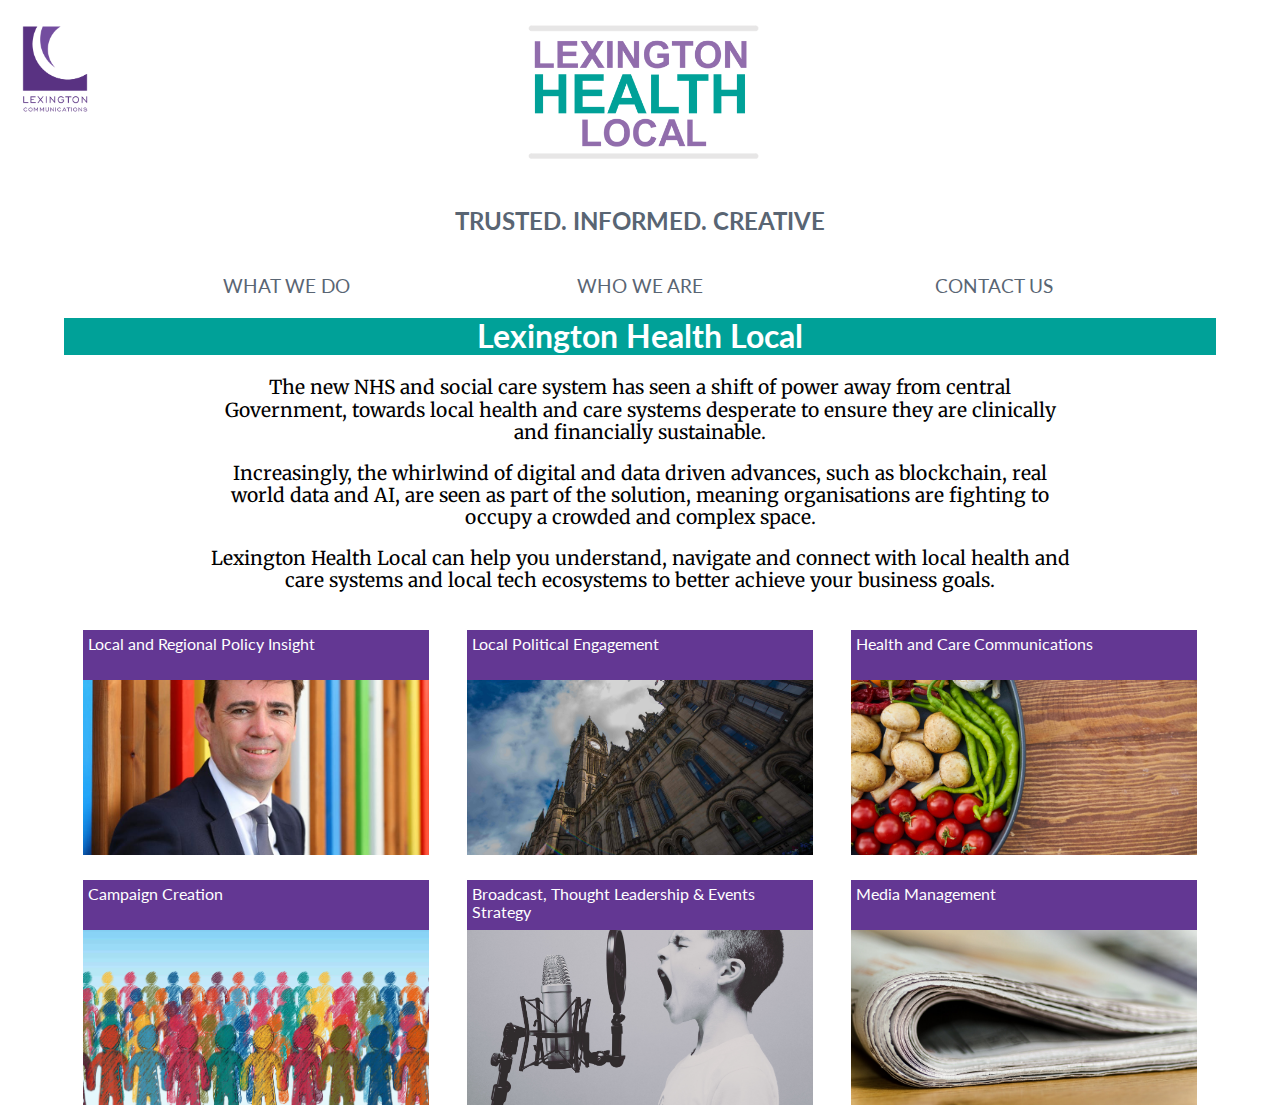
==== website/index.html @ 71df826f "Add files via upload" ====
<!DOCTYPE HTML>
<head>
    <link rel="shortcut icon" href="favicon.ico" />
    <title>Lexington Health Local</title>
    <meta name="viewport" content="width=device-width">
    <link href="https://fonts.googleapis.com/css?family=Lato|Merriweather" rel="stylesheet">
    <link rel="stylesheet" href="css/normalize.css" type="text/css">
    <link rel="stylesheet" href="css/style.css" type="text/css">
</head>
<body>
    <header>
        <div class="header-grid">
            <img class="headerlogo" src="img/logo.png" />
            <img class="locallogo" src="img/locallogo.png" /> 
        </div>
        <div class="center">   
            <h2>TRUSTED. INFORMED. CREATIVE</h2>
        </div>
        <nav>
            <ul>
                <li class="nested"><a href="index.html" class="active">WHAT WE DO</a>
                    <ul class="nest">
                        <li><a href="local.html">Local and Regional Policy Insight</a></li>
                        <li><a href="engagement.html">Local Political Engagement</a></li>
                        <li><a href="comms.html">Health and Care Communications</a></li>
                        <li><a href="campaign.html">Campaign Creation</a></li>
                        <li><a href="broadcast.html">Broadcast, Thought Leadership and Events Strategy</a></li>
                        <li><a href="media.html">Media Management</a></li>
                    </ul>    
                </li>
                <li><a href="about.html">WHO WE ARE</a></li>
                <li><a href="contact.html">CONTACT US</a></li>
            </ul>
        </nav>
    </header>

    <div class="wrapper">
        <div class="center">
            <h1 class="green">Lexington Health Local</h1>
            <div class="intro">
                <p>The new NHS and social care system has seen a shift of power away from central Government, towards local health and care systems desperate to ensure they are clinically and financially sustainable.</p>
                <p>Increasingly, the whirlwind of digital and data driven advances, such as blockchain, real world data and AI, are seen as part of the solution, meaning organisations are fighting to occupy a crowded and complex space.</p>
                <p>Lexington Health Local can help you understand, navigate and connect with local health and care systems and local tech ecosystems to better achieve your business goals.</p>
            </div>
            <div class="three-grid">
                <a href="local.html">
                    <div class="box box1">
                        <div class="titleblock"><p>Local and Regional Policy Insight</p></div>
                        <div class="contentblock"><p>An emphasis on greater devolution, local population health outcomes and more integrated care, has led to a diverse set of approaches across England, founded on complex relationships between multiple organisations and individuals.</p></div>
                    </div>
                </a>
                <a href="engagement.html">
                    <div class="box box2">
                        <div class="titleblock"><p>Local Political Engagement</p></div>
                        <div class="contentblock"><p>The impact of local politics on health and care systems has increased over the last few years and the NHS 10 year plan will push local responsibility, accountability and devolution even further. Understanding local politics, relationships and their impact on local health and care decision making is fundamental to achieving your aims.</p></div>
                    </div>
                </a>

                <a href="comms.html">
                    <div class="box box3">
                        <div class="titleblock"><p>Health and Care Communications</p></div>
                        <div class="contentblock"><p>We help businesses to work differently with new locally constituted health and care systems. To be successful organisations should establish partnerships and co-create projects, work with the wider healthtech ecosystem on creating testbeds, and develop messages that resonates across a diverse set of people.</p></div>
                    </div>
                </a>

                <a href="campaign.html">
                    <div class="box box4">
                        <div class="titleblock"><p>Campaign Creation</p></div>
                        <div class="contentblock"><p>Your case is more effective when there are a broad range of stakeholders advocating it. We help our clients to realise this, building relationships with politicians, patients, health and care system leaders, clinicians and the public, ensuring they understand and ultimately advocate your position.</p></div>
                    </div>
                </a>

                <a href="broadcast.html">
                    <div class="box box5">
                        <div class="titleblock"><p>Broadcast, Thought Leadership & Events Strategy</p></div>
                        <div class="contentblock"><p>Ensuring the wider system is aware of your successes with local health and care systems is essential. It allows you to shape the national policy environment and make further local connections.</p></div>
                    </div>
                </a>
                
                <a href="media.html">
                    <div class="box box6">
                        <div class="titleblock"><p>Media Management</p></div>
                        <div class="contentblock"><p>The health and care landscape is constantly changing. We work with you to formulate a media strategy designed to keep you ahead of the curve. When the news breaks, we brief clients on what they need to know and how it could affect their business. Media moves beyond the local, so we do too.</p></div>
                    </div>
                </a>
            </div>
        </div>
    </div>

</body>
---- website/css/style.css ----
.header-grid {
  display: grid;
  grid-template-columns: 1fr;
}
@media (min-width: 768px) {
  .header-grid {
    grid-template-columns: 1fr 1fr 1fr;
  }
}

.two-grid {
  display: grid;
  grid-template-columns: 1fr;
}
@media (min-width: 768px) {
  .two-grid {
    grid-template-columns: 1fr 2fr;
  }
}
@media (min-width: 992px) {
  .two-grid {
    grid-template-columns: 2fr 3fr;
  }
}
.two-grid a {
  text-decoration: none;
}

.two-grid-equal {
  display: grid;
  grid-template-columns: 1fr;
}
@media (min-width: 768px) {
  .two-grid-equal {
    grid-template-columns: 1fr 1fr;
  }
}

.three-grid {
  display: grid;
  grid-template-columns: 1fr;
  grid-template-rows: repeat(6, 250px);
}
@media (min-width: 768px) {
  .three-grid {
    grid-template-columns: 1fr 1fr;
    grid-template-rows: repeat(3, 250px);
  }
}
@media (min-width: 992px) {
  .three-grid {
    grid-template-columns: 1fr 1fr 1fr;
    grid-template-rows: repeat(2, 250px);
  }
}
.three-grid a {
  text-decoration: none;
}

.four-grid {
  display: grid;
  grid-template-columns: 1fr;
  grid-template-rows: repeat(4, 250px);
}
@media (min-width: 768px) {
  .four-grid {
    grid-template-columns: 1fr 1fr;
    grid-template-rows: repeat(2, 250px);
  }
}
@media (min-width: 992px) {
  .four-grid {
    grid-template-columns: 1fr 1fr 1fr 1fr;
    grid-template-rows: repeat(1, 250px);
  }
}
.four-grid a {
  text-decoration: none;
}

.center {
  width: 100%;
  margin: auto;
  text-align: center;
}
.center h2 {
  padding-bottom: 20px;
  color: #596573;
  font-family: "Lato", sans-serif;
}

.headerlogo {
  padding-top: 15px;
  padding-bottom: 15px;
  display: block;
  margin: auto;
  height: 100px;
}
@media (min-width: 768px) {
  .headerlogo {
    padding-top: 0;
    margin: 20px 15px 10px;
  }
}

.locallogo {
  margin: auto;
  display: block;
  width: 180px;
}
@media (min-width: 768px) {
  .locallogo {
    width: 284px;
    margin: 20px auto 10px;
  }
}

.content {
  margin-top: 7.5%;
}
.content img {
  width: 100%;
}

.contentText {
  font-size: 1.2em;
}
.contentText h2 {
  font-family: "Lato", sans-serif;
  color: #596573;
}
.contentText p {
  font-family: "Merriweather", serif;
}
@media (min-width: 768px) {
  .contentText {
    padding-left: 5%;
  }
  .contentText h2 {
    margin-top: 0;
  }
}
.contentText ul {
  font-family: "Merriweather", serif;
}

.intro {
  width: 80%;
  margin: auto;
  font-family: "Merriweather", serif;
  font-size: 1.2em;
}
@media (min-width: 768px) {
  .intro {
    width: 75%;
  }
}

nav {
  color: #596573;
  font-family: "Lato", sans-serif;
}
nav ul {
  list-style-type: none;
  width: 100%;
  padding: 0;
  text-align: center;
}
nav ul li {
  display: block;
  background-color: #596573;
  width: 80%;
  margin: 5px auto;
  font-size: 1em;
  text-align: center;
}
nav ul li a {
  width: 80%;
  margin: auto;
  color: white;
  display: block;
  text-decoration: none;
  padding: 0;
}
nav ul li a:hover {
  opacity: 0.5;
}
nav ul li a:active {
  color: #633793;
}
nav .nest {
  display: none;
}
@media (min-width: 768px) {
  nav ul {
    list-style-type: none;
    width: 100%;
    padding: 0;
    text-align: center;
  }
  nav ul li {
    background-color: white;
    display: inline-block;
    width: 25%;
    font-size: 1.2em;
    margin: 0 15px;
    text-align: center;
  }
  nav ul li a {
    color: #596573;
    display: block;
    text-decoration: none;
  }
  nav ul li a:hover {
    opacity: 0.5;
  }
  nav ul li a:active {
    color: #633793;
  }
  nav .nest {
    display: none;
    position: absolute;
    background-color: #fff;
    width: 100%;
    margin: auto;
    z-index: 1;
    font-size: 0.6em;
    left: 0;
    padding-top: 10px;
    padding-bottom: 10px;
  }
  nav .nest li {
    display: block;
    width: 100%;
    padding: 5px 0;
    margin: 0;
    text-align: center;
  }
  nav .nest li a {
    width: 80%;
    margin: auto;
  }
  nav .nested {
    position: relative;
  }
  nav .nested:hover .nest {
    display: block;
  }
}

.center {
  text-align: center;
}

.wrapper {
  width: 90%;
  margin: auto;
}
@media (min-width: 992px) {
  .wrapper {
    padding-top: 0;
  }
}
.wrapper h1 {
  font-family: "Lato", sans-serif;
  text-align: center;
  font-size: 2em;
  color: white;
}
.wrapper .green {
  background-color: #00a198;
}
.wrapper .purple {
  background-color: #596573;
}

.box {
  font-family: "Lato", sans-serif;
  color: #596573;
  height: 90%;
  width: 90%;
  margin: 5%;
  text-align: center;
  transition: all 0.5s;
  overflow: hidden;
}
.box .titleblock {
  height: 50px;
  position: relative;
  top: 0;
  background-color: #633793;
  color: white;
}
.box .titleblock p {
  margin-top: 0;
  margin-bottom: 0;
  padding: 5px 0 5px 5px;
  text-align: left;
  border: none;
}
.box .contentblock {
  margin-top: 0;
  height: 195px;
  position: relative;
  left: -100%;
  color: #596573;
  background-color: white;
  opacity: 0.7;
  transition: left 0.5s;
}
.box .contentblock p {
  margin-top: 0;
  padding: 10px;
}
.box:hover .contentblock {
  left: 0;
}
.box:hover .titleblock {
  background-color: #00a198;
}

.box1 {
  background-image: url("../img/burnham.jpg");
  background-size: cover;
}

.box2 {
  background-image: url("../img/local political engagement - manchester town hall.jpg");
  background-size: cover;
}

.box3 {
  background-image: url("../img/Health and Care communications.jpg");
  background-size: cover;
}

.box4 {
  background-image: url("../img/campaign.jpg");
  background-size: cover;
}

.box5 {
  background-image: url("../img/broadcast.jpg");
  background-size: cover;
}

.box6 {
  background-image: url("../img/newspapers-444448_1920.jpg");
  background-size: cover;
}

.valuesWrapper {
  text-align: center;
}
.valuesWrapper h3 {
  color: #596573;
  text-decoration: none;
  font-family: "Merriweather", serif;
}
.valuesWrapper h2 {
  font-family: "Lato", sans-serif;
  text-decoration: underline;
  padding-bottom: 15px;
  margin: 0;
}
.valuesWrapper p {
  font-family: "Merriweather", serif;
  padding-bottom: 20px;
}

.values {
  margin: 15px auto;
  width: 60%;
}
.values:nth-child(even) {
  color: #00a198;
}
.values:nth-child(odd) {
  color: #633793;
}

.colleague {
  text-align: center;
  margin-bottom: 25px;
  font-family: "Lato", sans-serif;
}
.colleague h3 {
  color: #596573;
  margin-bottom: 0;
}
.colleague h4 {
  margin: 5px 0 10px 0;
  color: #00a198;
}

.headshot {
  margin: auto;
  width: 120px;
  height: 160px;
  border-radius: 50%;
  background-size: cover;
  transition: all 0.4s;
}
.headshot:hover {
  opacity: 0.5;
}

.andy {
  background-image: url(../img/headshots/Andy.jpg);
}

.matt {
  background-image: url(../img/headshots/Matt.jpg);
}

.ben {
  background-image: url(../img/headshots/Ben.jpg);
}

.lauren {
  background-image: url(../img/headshots/Lauren.jpg);
}

.paul {
  background-image: url(../img/headshots/paul.jpg);
}

.burrows {
  background-image: url(../img/headshots/burrows.jpg);
}

.gina {
  background-image: url(../img/headshots/gina.jpg);
}

.bewick {
  background-image: url(../img/headshots/bewick.jpg);
}

/*# sourceMappingURL=style.css.map */
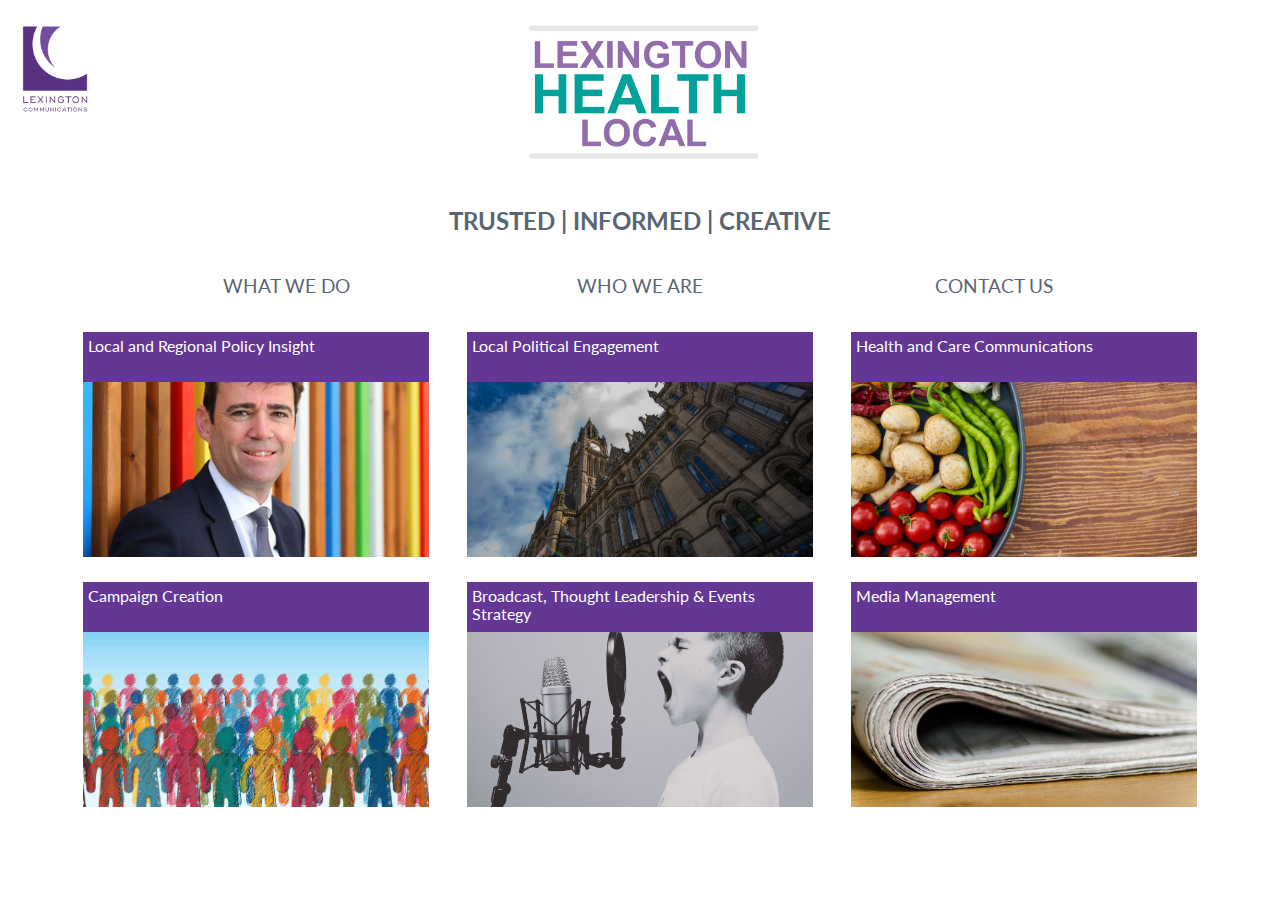
==== commit 891e35de: "Add files via upload" ====
--- a/website/index.html
+++ b/website/index.html
@@ -1,20 +1,21 @@
 <!DOCTYPE HTML>
 <head>
     <link rel="shortcut icon" href="favicon.ico" />
+    <meta charset="utf-8"/>
     <title>Lexington Health Local</title>
     <meta name="viewport" content="width=device-width">
-    <link href="https://fonts.googleapis.com/css?family=Lato|Merriweather" rel="stylesheet">
+    <link href="https://fonts.googleapis.com/css?family=Lato|Frank+Ruhl+Libre" rel="stylesheet">
     <link rel="stylesheet" href="css/normalize.css" type="text/css">
     <link rel="stylesheet" href="css/style.css" type="text/css">
 </head>
 <body>
     <header>
         <div class="header-grid">
-            <img class="headerlogo" src="img/logo.png" />
-            <img class="locallogo" src="img/locallogo.png" /> 
+            <a href="http://lexcomm.co.uk"><img class="headerlogo" src="img/logo.png" /></a>
+            <a href="index.html"><img class="locallogo" src="img/locallogo.png" /></a>
         </div>
         <div class="center">   
-            <h2>TRUSTED. INFORMED. CREATIVE</h2>
+            <h2>TRUSTED | INFORMED | CREATIVE</h2>
         </div>
         <nav>
             <ul>
@@ -28,7 +29,14 @@
                         <li><a href="media.html">Media Management</a></li>
                     </ul>    
                 </li>
-                <li><a href="about.html">WHO WE ARE</a></li>
+                <li class="nested"><a href="about.html">WHO WE ARE</a>
+                    <ul class="nest">
+                        <li><a href="about.html#intro">Our Role</a></li>
+                        <li><a href="about.html#ourTeam">Our Team</a></li>
+                        <li><a href="about.html#ourBoard">Our Advisory Board</a></li>
+                        <li><a href="about.html#ourValues">Our Values</a></li>
+                    </ul>  
+                </li>
                 <li><a href="contact.html">CONTACT US</a></li>
             </ul>
         </nav>
@@ -36,12 +44,6 @@
 
     <div class="wrapper">
         <div class="center">
-            <h1 class="green">Lexington Health Local</h1>
-            <div class="intro">
-                <p>The new NHS and social care system has seen a shift of power away from central Government, towards local health and care systems desperate to ensure they are clinically and financially sustainable.</p>
-                <p>Increasingly, the whirlwind of digital and data driven advances, such as blockchain, real world data and AI, are seen as part of the solution, meaning organisations are fighting to occupy a crowded and complex space.</p>
-                <p>Lexington Health Local can help you understand, navigate and connect with local health and care systems and local tech ecosystems to better achieve your business goals.</p>
-            </div>
             <div class="three-grid">
                 <a href="local.html">
                     <div class="box box1">
--- a/website/css/style.css
+++ b/website/css/style.css
@@ -130,7 +130,7 @@
   color: #596573;
 }
 .contentText p {
-  font-family: "Merriweather", serif;
+  font-family: "Frank Ruhl Libre", serif;
 }
 @media (min-width: 768px) {
   .contentText {
@@ -141,13 +141,13 @@
   }
 }
 .contentText ul {
-  font-family: "Merriweather", serif;
+  font-family: "Frank Ruhl Libre", serif;
 }
 
 .intro {
   width: 80%;
   margin: auto;
-  font-family: "Merriweather", serif;
+  font-family: "Frank Ruhl Libre", serif;
   font-size: 1.2em;
 }
 @media (min-width: 768px) {
@@ -255,6 +255,7 @@
 .wrapper {
   width: 90%;
   margin: auto;
+  padding-bottom: 100px;
 }
 @media (min-width: 992px) {
   .wrapper {
@@ -355,7 +356,7 @@
 .valuesWrapper h3 {
   color: #596573;
   text-decoration: none;
-  font-family: "Merriweather", serif;
+  font-family: "Frank Ruhl Libre", serif;
 }
 .valuesWrapper h2 {
   font-family: "Lato", sans-serif;
@@ -364,7 +365,7 @@
   margin: 0;
 }
 .valuesWrapper p {
-  font-family: "Merriweather", serif;
+  font-family: "Frank Ruhl Libre", serif;
   padding-bottom: 20px;
 }
 
@@ -437,4 +438,22 @@
   background-image: url(../img/headshots/bewick.jpg);
 }
 
+.contactHeader {
+  margin-top: 0;
+}
+
+.emailContact {
+  margin-top: 20px;
+  text-align: center;
+}
+.emailContact a {
+  display: block;
+  padding: 10px 20px;
+  text-decoration: none;
+  background-color: #00a198;
+  color: white;
+  border-radius: 10px;
+  font-family: "Lato", sans-serif;
+}
+
 /*# sourceMappingURL=style.css.map */
